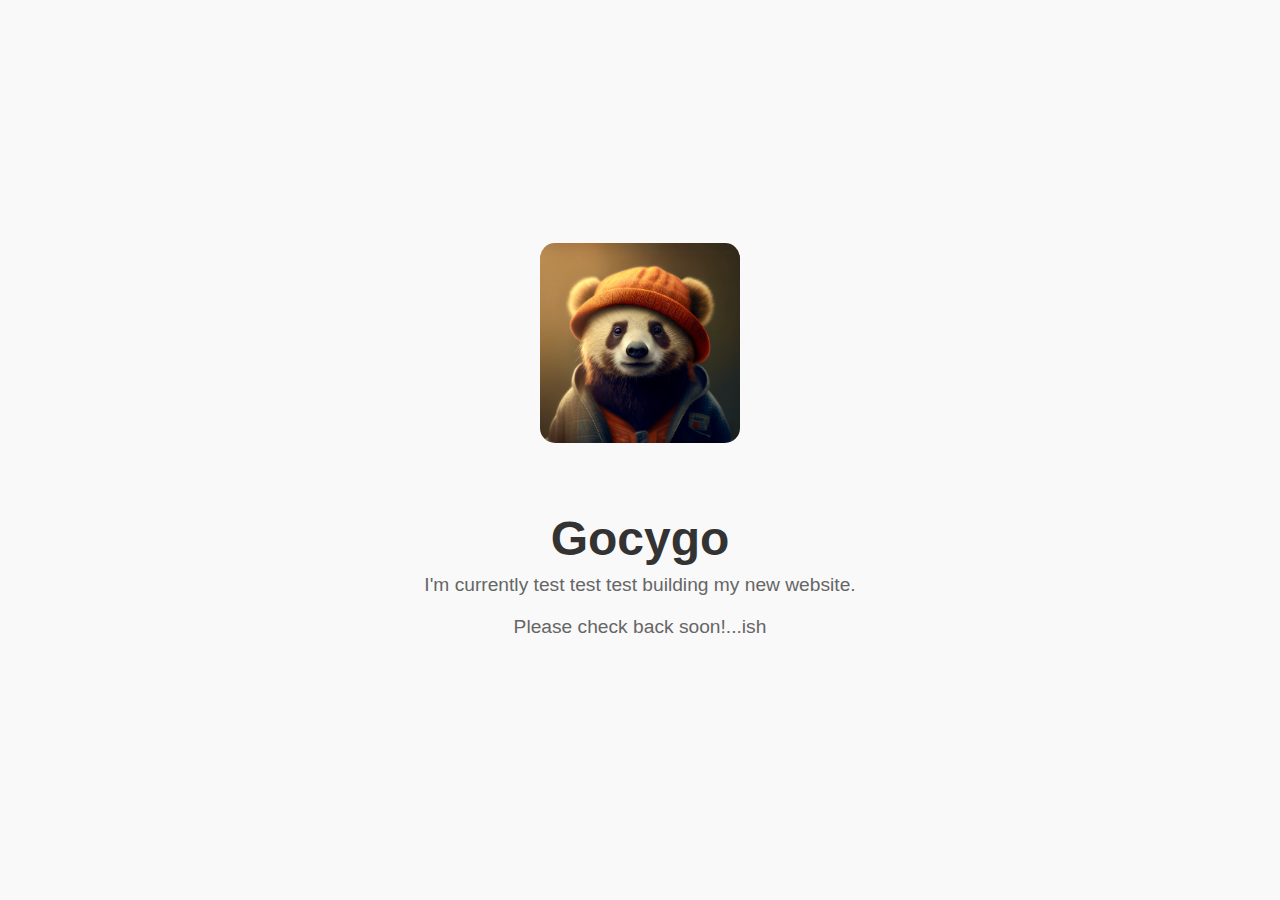
==== index.html @ 5da980c7 "Just testing a new app from my ipad" ====
<!DOCTYPE html>
<html lang="en">
<head>
    <meta charset="UTF-8">
    <meta name="viewport" content="width=device-width, initial-scale=1.0">
    <title>Gocygo - Under Construction</title>
    <style>
        body {
            font-family: Arial, sans-serif;
            margin:   0;
            padding:   0;
            display: flex;
            justify-content: center;
            align-items: center;
            height:   100vh;
            background-color: #f9f9f9;
        }

        .container {
            text-align: center;
            /* Add rounded corners to the container */
            border-radius:   15px; /* This line adds rounded corners */
        }

        img {
            width:   200px;
            height: auto;
            margin-bottom:   2rem;
            /* Add rounded corners to the image */
            border-radius:   15px; /* Adjust the value as needed */
            transition: transform  0.3s ease; /* Smooth transition for scaling */
        }

        img:hover {
            transform: scale(1.1); /* Slightly larger on hover */
        }

        h1 {
            font-size:   3rem;
            color: #333;
            margin-bottom:   0.5rem;
        }

        p {
            font-size:   1.2rem;
            color: #666;
            margin-top:   0;
        }
    </style>
</head>
<body>
    <div class="container">
        <img src="logo.png" alt="Gocygo logo">
        <h1>Gocygo</h1>
        <p>I'm currently test test test building my new website.</p>
        <p>Please check back soon!...ish</p>
    </div>
</body>
</html>
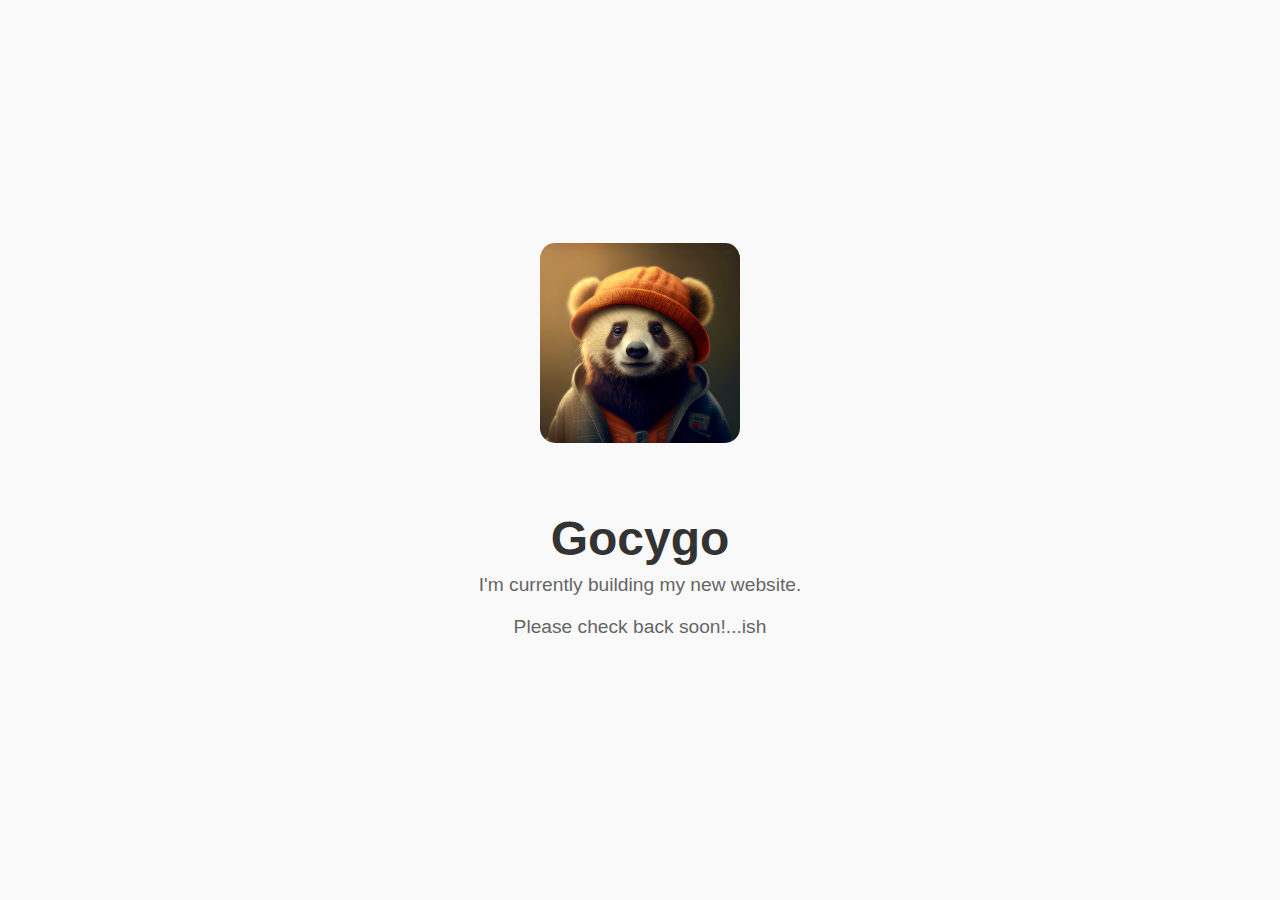
==== commit 90fcb927: "the test from the ipad worked, everything changed back to normal" ====
--- a/index.html
+++ b/index.html
@@ -52,7 +52,7 @@
     <div class="container">
         <img src="logo.png" alt="Gocygo logo">
         <h1>Gocygo</h1>
-        <p>I'm currently test test test building my new website.</p>
+        <p>I'm currently building my new website.</p>
         <p>Please check back soon!...ish</p>
     </div>
 </body>
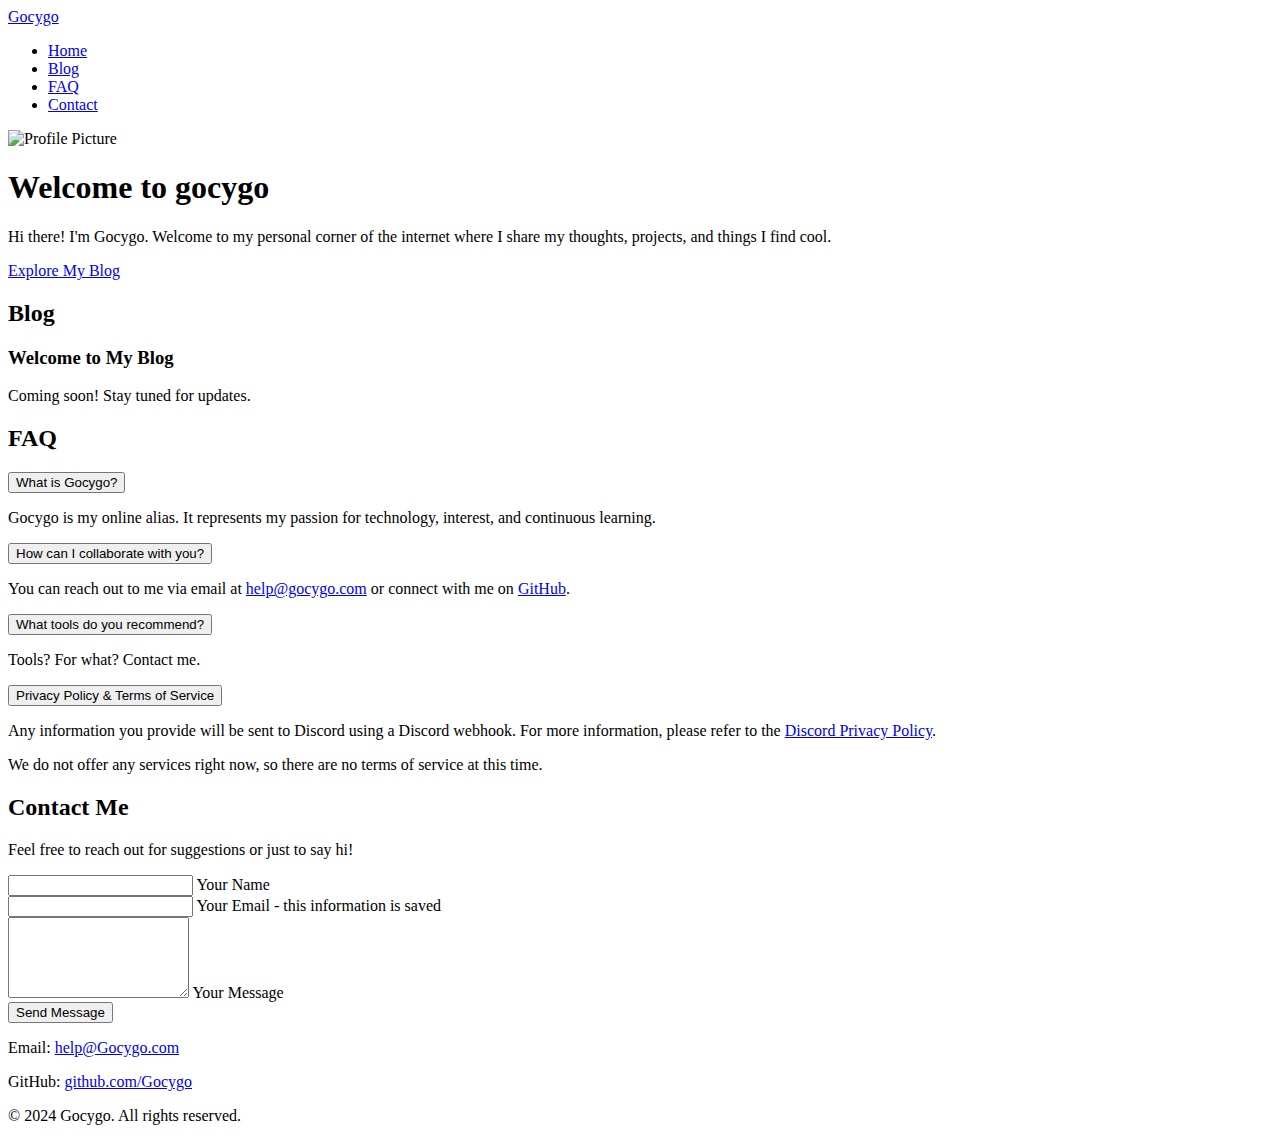
==== commit a8cc9b29: "Complete Redesign of website" ====
--- a/index.html
+++ b/index.html
@@ -1,59 +1,149 @@
 <!DOCTYPE html>
 <html lang="en">
-<head>
+  <head>
     <meta charset="UTF-8">
     <meta name="viewport" content="width=device-width, initial-scale=1.0">
-    <title>Gocygo - Under Construction</title>
-    <style>
-        body {
-            font-family: Arial, sans-serif;
-            margin:   0;
-            padding:   0;
-            display: flex;
-            justify-content: center;
-            align-items: center;
-            height:   100vh;
-            background-color: #f9f9f9;
-        }
-
-        .container {
-            text-align: center;
-            /* Add rounded corners to the container */
-            border-radius:   15px; /* This line adds rounded corners */
-        }
-
-        img {
-            width:   200px;
-            height: auto;
-            margin-bottom:   2rem;
-            /* Add rounded corners to the image */
-            border-radius:   15px; /* Adjust the value as needed */
-            transition: transform  0.3s ease; /* Smooth transition for scaling */
-        }
-
-        img:hover {
-            transform: scale(1.1); /* Slightly larger on hover */
-        }
-
-        h1 {
-            font-size:   3rem;
-            color: #333;
-            margin-bottom:   0.5rem;
-        }
-
-        p {
-            font-size:   1.2rem;
-            color: #666;
-            margin-top:   0;
-        }
-    </style>
-</head>
-<body>
-    <div class="container">
-        <img src="logo.png" alt="Gocygo logo">
-        <h1>Gocygo</h1>
-        <p>I'm currently building my new website.</p>
-        <p>Please check back soon!...ish</p>
-    </div>
-</body>
+    <title>Gocygo's Personal Site</title>
+    <!-- External CSS -->
+    <link rel="stylesheet" href="styles.css">
+    <!-- Google Fonts -->
+    <link href="https://fonts.googleapis.com/css2?family=Roboto:wght@400;700&display=swap" rel="stylesheet">
+  </head>
+  <body>
+    <!-- Navigation Menu -->
+    <nav>
+      <div class="container">
+        <div class="logo">
+          <a href="#">Gocygo</a>
+        </div>
+        <ul class="nav-links">
+          <li>
+            <a href="#home">Home</a>
+          </li>
+          <li>
+            <a href="#blog">Blog</a>
+          </li>
+          <li>
+            <a href="#faq">FAQ</a>
+          </li>
+          <li>
+            <a href="#contact">Contact</a>
+          </li>
+        </ul>
+        <div class="menu-toggle">
+          <span></span>
+          <span></span>
+          <span></span>
+        </div>
+      </div>
+    </nav>
+    <!-- Hero Section -->
+    <section id="home" class="hero-section">
+      <div class="container">
+        <!-- Profile Picture -->
+        <div class="image-section">
+          <img src="pfp.png" alt="Profile Picture" class="profile-picture">
+        </div>
+        <h1>Welcome to gocygo</h1>
+        <p>Hi there! I'm Gocygo. Welcome to my personal corner of the internet where I share my thoughts, projects, and things I find cool.</p>
+        <a href="#blog" class="btn">Explore My Blog</a>
+      </div>
+    </section>
+    <!-- Blog Section -->
+    <section id="blog" class="blog-section">
+      <div class="container">
+        <h2>Blog</h2>
+        <div class="blog-posts">
+          <!-- Blog Post 1 -->
+          <article class="post">
+            <h3>Welcome to My Blog</h3>
+            <p>Coming soon! Stay tuned for updates.</p>
+            <!-- <a href="#" class="read-more">Read More</a> -->
+          </article>
+          <!-- Add more blog posts here -->
+        </div>
+      </div>
+    </section>
+    <!-- FAQ Section -->
+    <section id="faq" class="faq-section">
+      <div class="container">
+        <h2>FAQ</h2>
+        <div class="faq-container">
+          <!-- FAQ Item 1 -->
+          <div class="faq-item">
+            <button class="faq-question">What is Gocygo? <span class="faq-toggle"></span>
+            </button>
+            <div class="faq-answer">
+              <p>Gocygo is my online alias. It represents my passion for technology, interest, and continuous learning.</p>
+            </div>
+          </div>
+          <!-- FAQ Item 2 -->
+          <div class="faq-item">
+            <button class="faq-question">How can I collaborate with you? <span class="faq-toggle"></span>
+            </button>
+            <div class="faq-answer">
+              <p>You can reach out to me via email at <a href="mailto:help@gocygo.com">help@gocygo.com</a> or connect with me on <a href="https://github.com/Gocygo" target="_blank">GitHub</a>. </p>
+            </div>
+          </div>
+          <!-- FAQ Item 3 -->
+          <div class="faq-item">
+            <button class="faq-question">What tools do you recommend? <span class="faq-toggle"></span>
+            </button>
+            <div class="faq-answer">
+              <p>Tools? For what? Contact me.</p>
+            </div>
+          </div>
+          <!-- FAQ Item 4 - Privacy Policy & Terms of Service -->
+          <div class="faq-item">
+            <button class="faq-question">Privacy Policy & Terms of Service <span class="faq-toggle"></span>
+            </button>
+            <div class="faq-answer">
+              <p>Any information you provide will be sent to Discord using a Discord webhook. For more information, please refer to the <a href="https://discord.com/privacy" target="_blank">Discord Privacy Policy</a>. </p>
+              <p>We do not offer any services right now, so there are no terms of service at this time.</p>
+            </div>
+          </div>
+          <!-- Add more FAQs as needed -->
+        </div>
+      </div>
+    </section>
+    <!-- Contact Section -->
+    <section id="contact" class="contact-section">
+      <div class="container">
+        <h2>Contact Me</h2>
+        <p>Feel free to reach out for suggestions or just to say hi!</p>
+        <div class="contact-form">
+          <form id="contactForm">
+            <div class="form-group">
+              <input type="text" id="name" name="name" required>
+              <label for="name">Your Name</label>
+            </div>
+            <div class="form-group">
+              <input type="email" id="email" name="email" required>
+              <label for="email">Your Email - this information is saved</label>
+            </div>
+            <div class="form-group">
+              <textarea id="message" name="message" rows="5" required></textarea>
+              <label for="message">Your Message</label>
+            </div>
+            <button type="submit" class="btn">Send Message</button>
+          </form>
+        </div>
+        <div class="contact-info">
+          <p>Email: <a href="mailto:help@Gocygo.com">help@Gocygo.com</a>
+          </p>
+          <p>GitHub: <a href="https://github.com/Gocygo" target="_blank">github.com/Gocygo</a>
+          </p>
+          <!-- Add social media links if applicable -->
+        </div>
+      </div>
+    </section>
+    <!-- Footer -->
+    <footer>
+      <div class="container">
+        <p>&copy; 2024 Gocygo. All rights reserved.</p>
+      </div>
+    </footer>
+    <!-- External JavaScript -->
+    <script src="script.js"></script>
+  </body>
 </html>
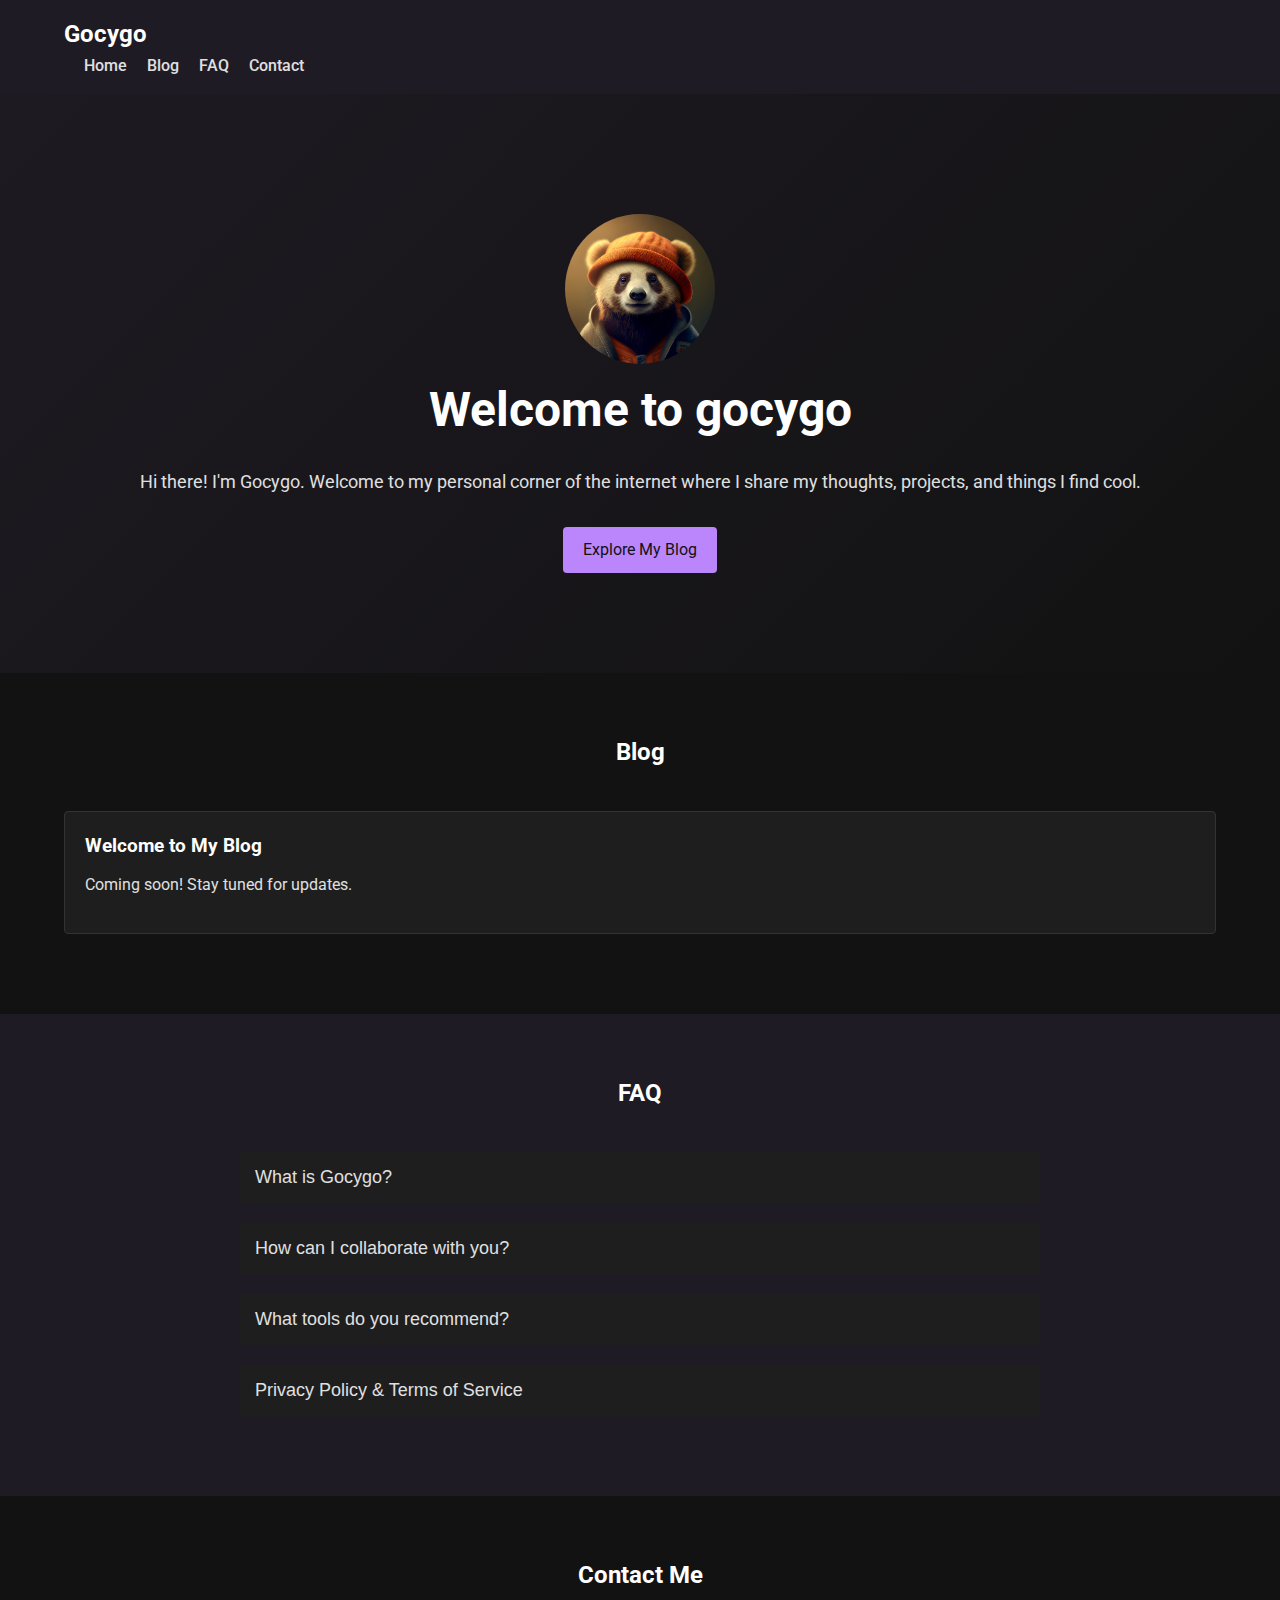
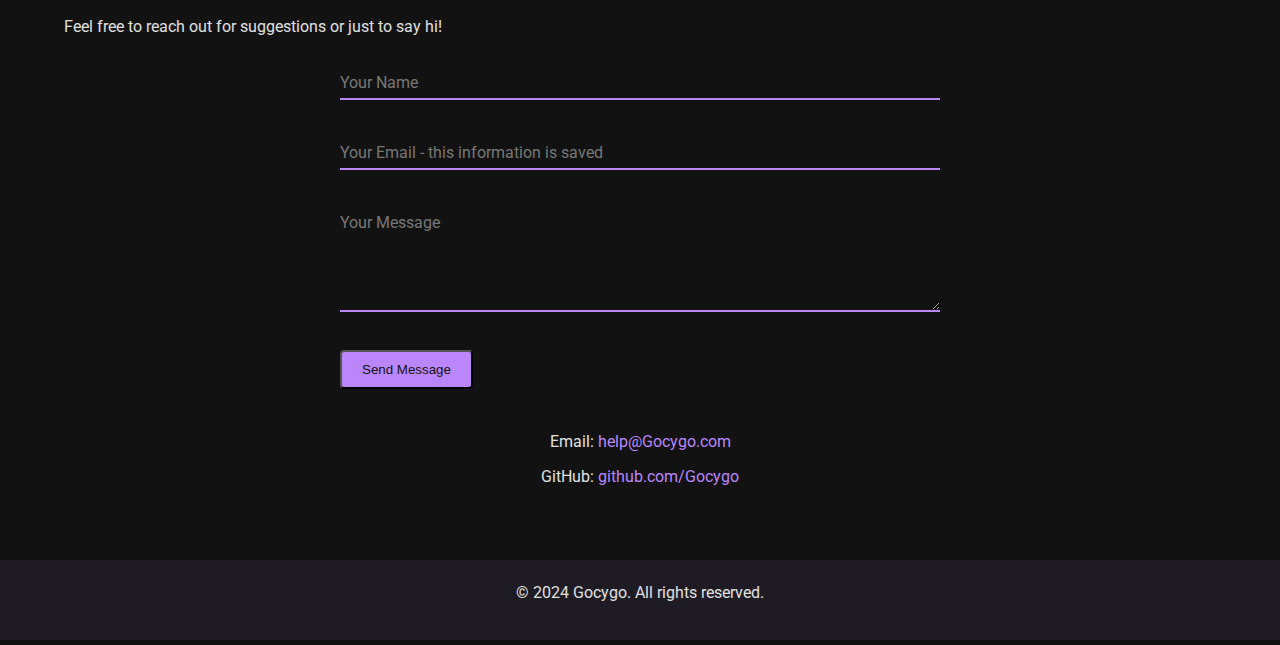
==== commit 26e22ce7: "Update index.html" ====
--- a/index.html
+++ b/index.html
@@ -42,7 +42,7 @@
       <div class="container">
         <!-- Profile Picture -->
         <div class="image-section">
-          <img src="pfp.png" alt="Profile Picture" class="profile-picture">
+          <img src="logo.png" alt="Profile Picture" class="profile-picture">
         </div>
         <h1>Welcome to gocygo</h1>
         <p>Hi there! I'm Gocygo. Welcome to my personal corner of the internet where I share my thoughts, projects, and things I find cool.</p>
--- a/styles.css
+++ b/styles.css
@@ -0,0 +1,392 @@
+/* ====================================
+   Dark Mode General Styles
+   ==================================== */
+
+/* Reset default styles */
+* {
+    margin: 0;
+    padding: 0;
+    box-sizing: border-box;
+  }
+  
+  /* Body styles */
+  body {
+    font-family: "Roboto", sans-serif;
+    background-color: #121212;
+    color: #e0e0e0;
+    line-height: 1.6;
+  }
+  
+  /* Container for content */
+  .container {
+    width: 90%;
+    max-width: 1200px;
+    margin: auto;
+  }
+  
+  /* Heading styles */
+  h1,
+  h2,
+  h3 {
+    margin-bottom: 20px;
+    font-weight: 700;
+    color: #ffffff;
+  }
+  
+  /* Paragraph styles */
+  p {
+    margin-bottom: 15px;
+  }
+  
+  /* Link styles */
+  a {
+    color: #bb86fc;
+    text-decoration: none;
+  }
+  
+  a:hover {
+    color: #3700b3;
+  }
+  
+  /* Button styles */
+  .btn {
+    display: inline-block;
+    padding: 10px 20px;
+    background: #bb86fc;
+    color: #121212;
+    border-radius: 4px;
+    transition: background 0.3s;
+  }
+  
+  .btn:hover {
+    background: #3700b3;
+    color: #ffffff;
+  }
+  
+  /* ====================================
+     Navigation Styles
+     ==================================== */
+  
+  nav {
+    background: #1f1b24;
+    padding: 15px 0;
+    position: sticky;
+    top: 0;
+    z-index: 1000;
+  }
+  
+  .logo a {
+    font-size: 24px;
+    font-weight: 700;
+    color: #ffffff;
+  }
+  
+  .nav-links {
+    list-style: none;
+    display: flex;
+  }
+  
+  .nav-links li {
+    margin-left: 20px;
+  }
+  
+  .nav-links a {
+    font-size: 16px;
+    font-weight: 500;
+    color: #e0e0e0;
+  }
+  
+  .nav-links a:hover {
+    color: #bb86fc;
+  }
+  
+  /* Hamburger menu for mobile */
+  .menu-toggle {
+    display: none;
+    flex-direction: column;
+    cursor: pointer;
+  }
+  
+  .menu-toggle span {
+    width: 25px;
+    height: 3px;
+    background: #e0e0e0;
+    margin-bottom: 4px;
+  }
+  
+  /* ====================================
+     Hero Section
+     ==================================== */
+  
+  .hero-section {
+    background: linear-gradient(
+        135deg,
+        rgba(31, 27, 36, 0.9) 0%,
+        rgba(18, 18, 18, 0.9) 100%
+      ),
+      url("path-to-your-image.jpg") center/cover no-repeat;
+    padding: 100px 0;
+    text-align: center;
+  }
+  
+  .hero-section h1 {
+    font-size: 48px;
+    margin-bottom: 20px;
+  }
+  
+  .hero-section p {
+    font-size: 18px;
+    margin-bottom: 30px;
+  }
+  
+  /* ====================================
+     Blog Section
+     ==================================== */
+  
+  .blog-section {
+    padding: 60px 0;
+  }
+  
+  .blog-section h2 {
+    text-align: center;
+    margin-bottom: 40px;
+  }
+  
+  .blog-posts {
+    display: flex;
+    flex-wrap: wrap;
+    justify-content: space-between;
+  }
+  
+  .post {
+    background: #1e1e1e;
+    padding: 20px;
+    width: 100%;
+    margin-bottom: 20px;
+    border: 1px solid #333;
+    border-radius: 4px;
+  }
+  
+  .post h3 {
+    margin-bottom: 10px;
+    color: #ffffff;
+  }
+  
+  .read-more {
+    color: #bb86fc;
+    font-weight: 500;
+  }
+  
+  /* ====================================
+     FAQ Section
+     ==================================== */
+  
+  .faq-section {
+    background: #1f1b24;
+    padding: 60px 0;
+  }
+  
+  .faq-section h2 {
+    text-align: center;
+    margin-bottom: 40px;
+    color: #ffffff;
+  }
+  
+  .faq-container {
+    max-width: 800px;
+    margin: auto;
+  }
+  
+  .faq-item {
+    margin-bottom: 20px;
+    background: #1e1e1e;
+    border-radius: 4px;
+  }
+  
+  .faq-question {
+    padding: 15px;
+    width: 100%;
+    text-align: left;
+    border: none;
+    outline: none;
+    font-size: 18px;
+    font-weight: 500;
+    cursor: pointer;
+    position: relative;
+    background: none;
+    color: #e0e0e0;
+  }
+  
+  .faq-question:hover {
+    color: #bb86fc;
+  }
+  
+  .faq-toggle {
+    position: absolute;
+    right: 20px;
+    top: 50%;
+    transform: translateY(-50%);
+  }
+  
+  .faq-answer {
+    max-height: 0;
+    overflow: hidden;
+    transition: max-height 0.3s ease;
+    padding: 0 15px;
+  }
+  
+  .faq-answer p {
+    padding: 15px 0;
+    color: #e0e0e0;
+  }
+  
+  /* ====================================
+     Contact Section
+     ==================================== */
+  
+  .contact-section {
+    padding: 60px 0;
+  }
+  
+  .contact-section h2 {
+    text-align: center;
+    margin-bottom: 20px;
+    color: #ffffff;
+  }
+  
+  .contact-form {
+    max-width: 600px;
+    margin: 20px auto;
+  }
+  
+  .form-group {
+    position: relative;
+    margin-bottom: 30px;
+  }
+  
+  .form-group input,
+  .form-group textarea {
+    width: 100%;
+    padding: 10px 10px 10px 0;
+    border: none;
+    border-bottom: 2px solid #bb86fc;
+    background: transparent;
+    font-size: 16px;
+    color: #e0e0e0;
+  }
+  
+  .form-group input:focus,
+  .form-group textarea:focus {
+    outline: none;
+    border-bottom-color: #3700b3;
+  }
+  
+  .form-group label {
+    position: absolute;
+    top: 10px;
+    left: 0;
+    font-size: 16px;
+    color: #777;
+    transition: all 0.3s ease;
+  }
+  
+  .form-group input:focus + label,
+  .form-group input:valid + label,
+  .form-group textarea:focus + label,
+  .form-group textarea:valid + label {
+    top: -20px;
+    font-size: 14px;
+    color: #bb86fc;
+  }
+  
+  .contact-info {
+    text-align: center;
+    margin-top: 40px;
+  }
+  
+  .contact-info p {
+    font-size: 16px;
+    margin-bottom: 10px;
+    color: #e0e0e0;
+  }
+  
+  /* ====================================
+     Footer
+     ==================================== */
+  
+  footer {
+    background: #1f1b24;
+    color: #e0e0e0;
+    padding: 20px 0;
+    text-align: center;
+  }
+  
+  /* ====================================
+     Responsive Styles
+     ==================================== */
+  
+  @media (max-width: 768px) {
+    /* Navigation changes for mobile */
+    .nav-links {
+      display: none;
+      flex-direction: column;
+      width: 100%;
+      background: #1f1b24;
+      position: absolute;
+      top: 60px;
+      left: 0;
+      border-top: 1px solid #333;
+    }
+  
+    .nav-links li {
+      margin: 0;
+    }
+  
+    .nav-links li a {
+      padding: 15px;
+      display: block;
+    }
+  
+    .menu-toggle {
+      display: flex;
+    }
+  
+    /* Hero section adjustments */
+    .hero-section h1 {
+      font-size: 36px;
+    }
+  
+    .btn {
+      margin-bottom: 20px;
+    }
+  
+    /* Blog section adjustments */
+    .blog-posts {
+      flex-direction: column;
+    }
+  }
+  
+  /* ====================================
+     Additional Styling
+     ==================================== */
+  
+  .nav-active {
+    display: flex;
+  }
+  
+  .toggle span {
+    background: #bb86fc;
+  }
+  
+  /* Logo/Profile Picture */
+  .image-section {
+    text-align: center;
+    margin-top: 20px;
+  }
+  
+  .profile-picture {
+    width: 150px; /* Adjust size as needed */
+    height: auto;
+    border-radius: 50%; /* Makes the image circular */
+  }
+  
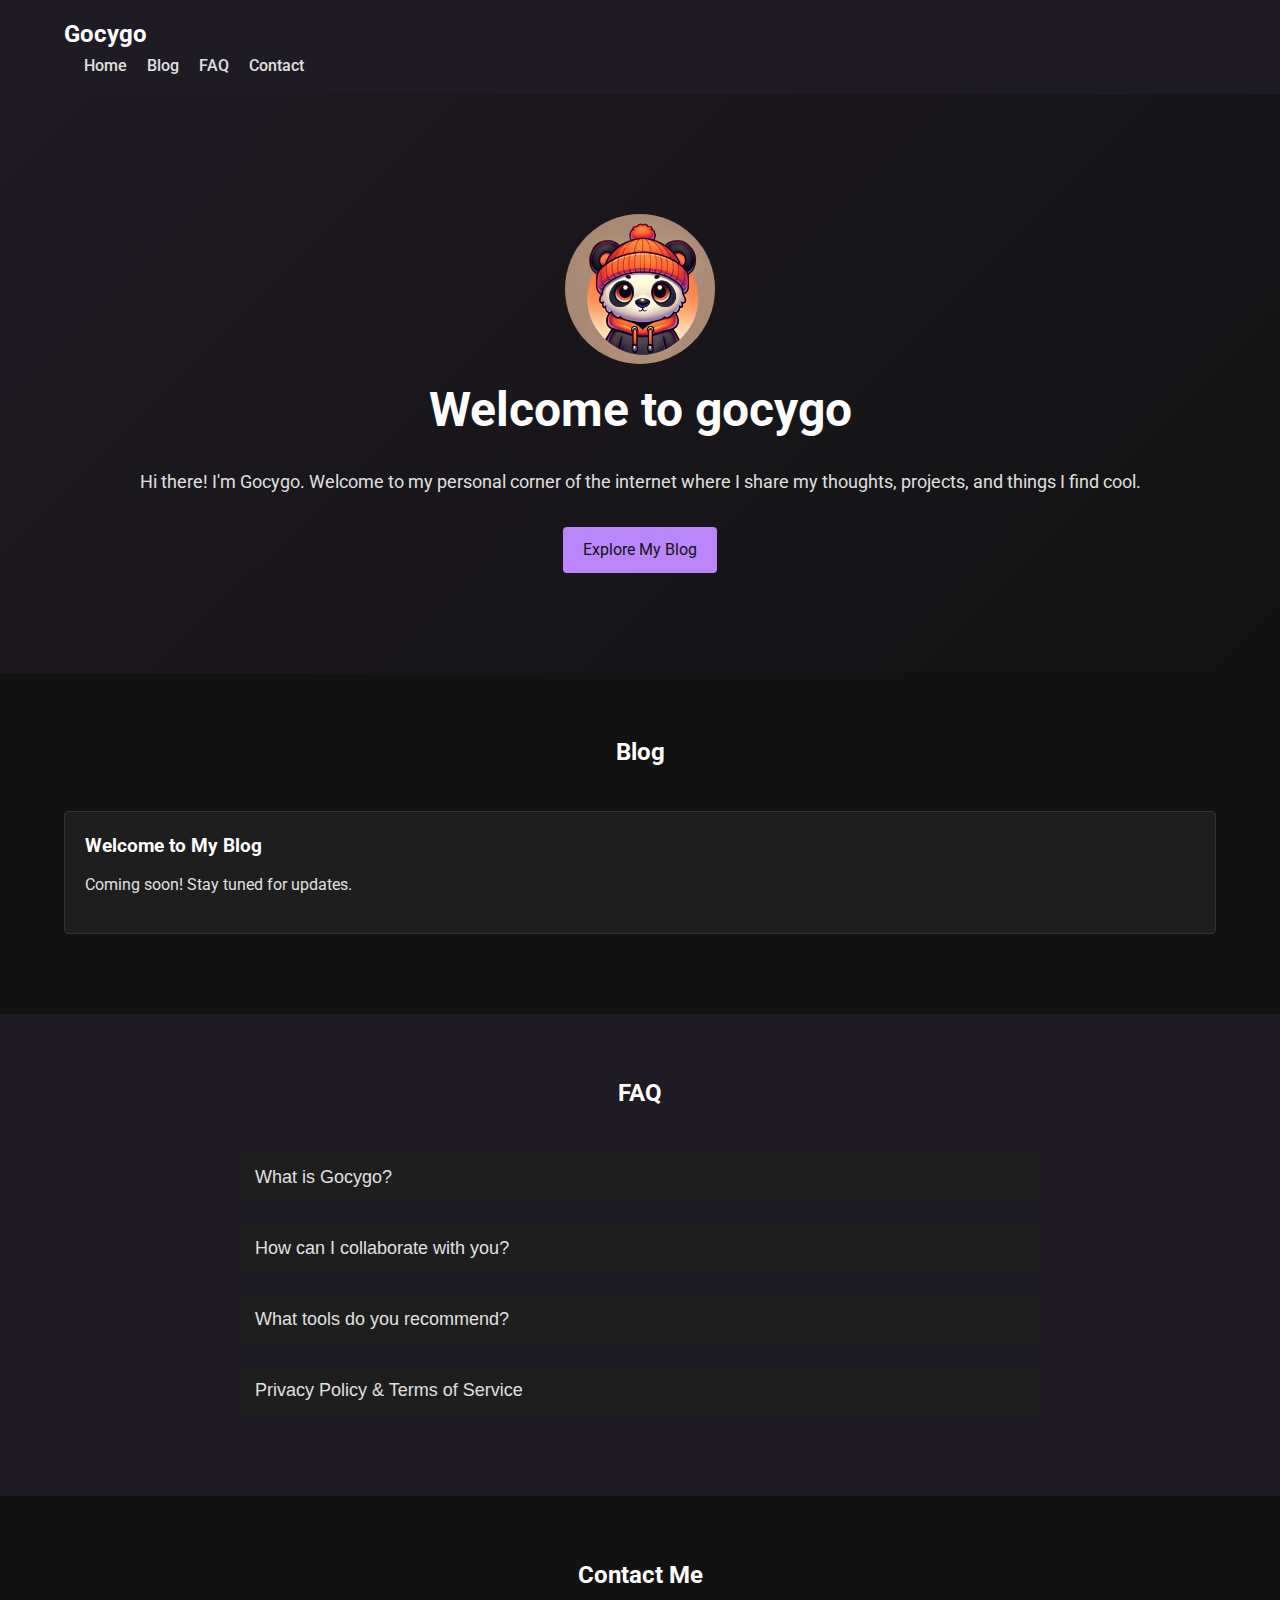
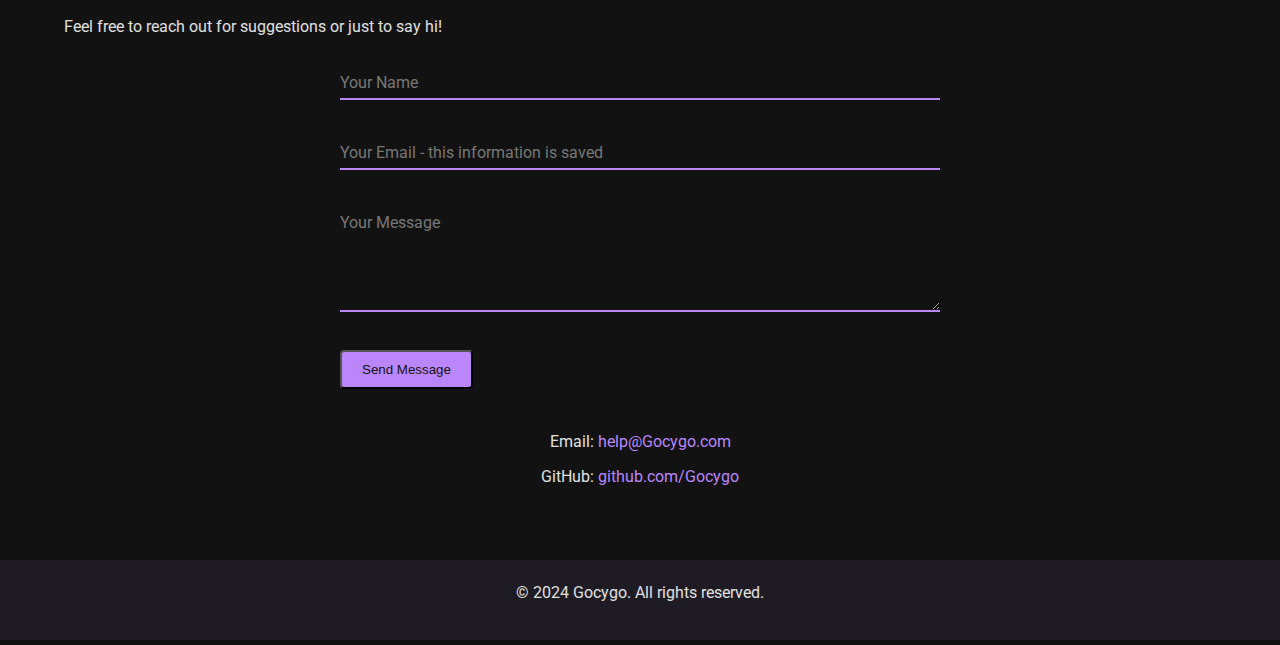
==== commit 065f947b: "Update index.html" ====
--- a/index.html
+++ b/index.html
@@ -42,7 +42,7 @@
       <div class="container">
         <!-- Profile Picture -->
         <div class="image-section">
-          <img src="logo.png" alt="Profile Picture" class="profile-picture">
+          <img src="panda.png" alt="Profile Picture" class="profile-picture">
         </div>
         <h1>Welcome to gocygo</h1>
         <p>Hi there! I'm Gocygo. Welcome to my personal corner of the internet where I share my thoughts, projects, and things I find cool.</p>
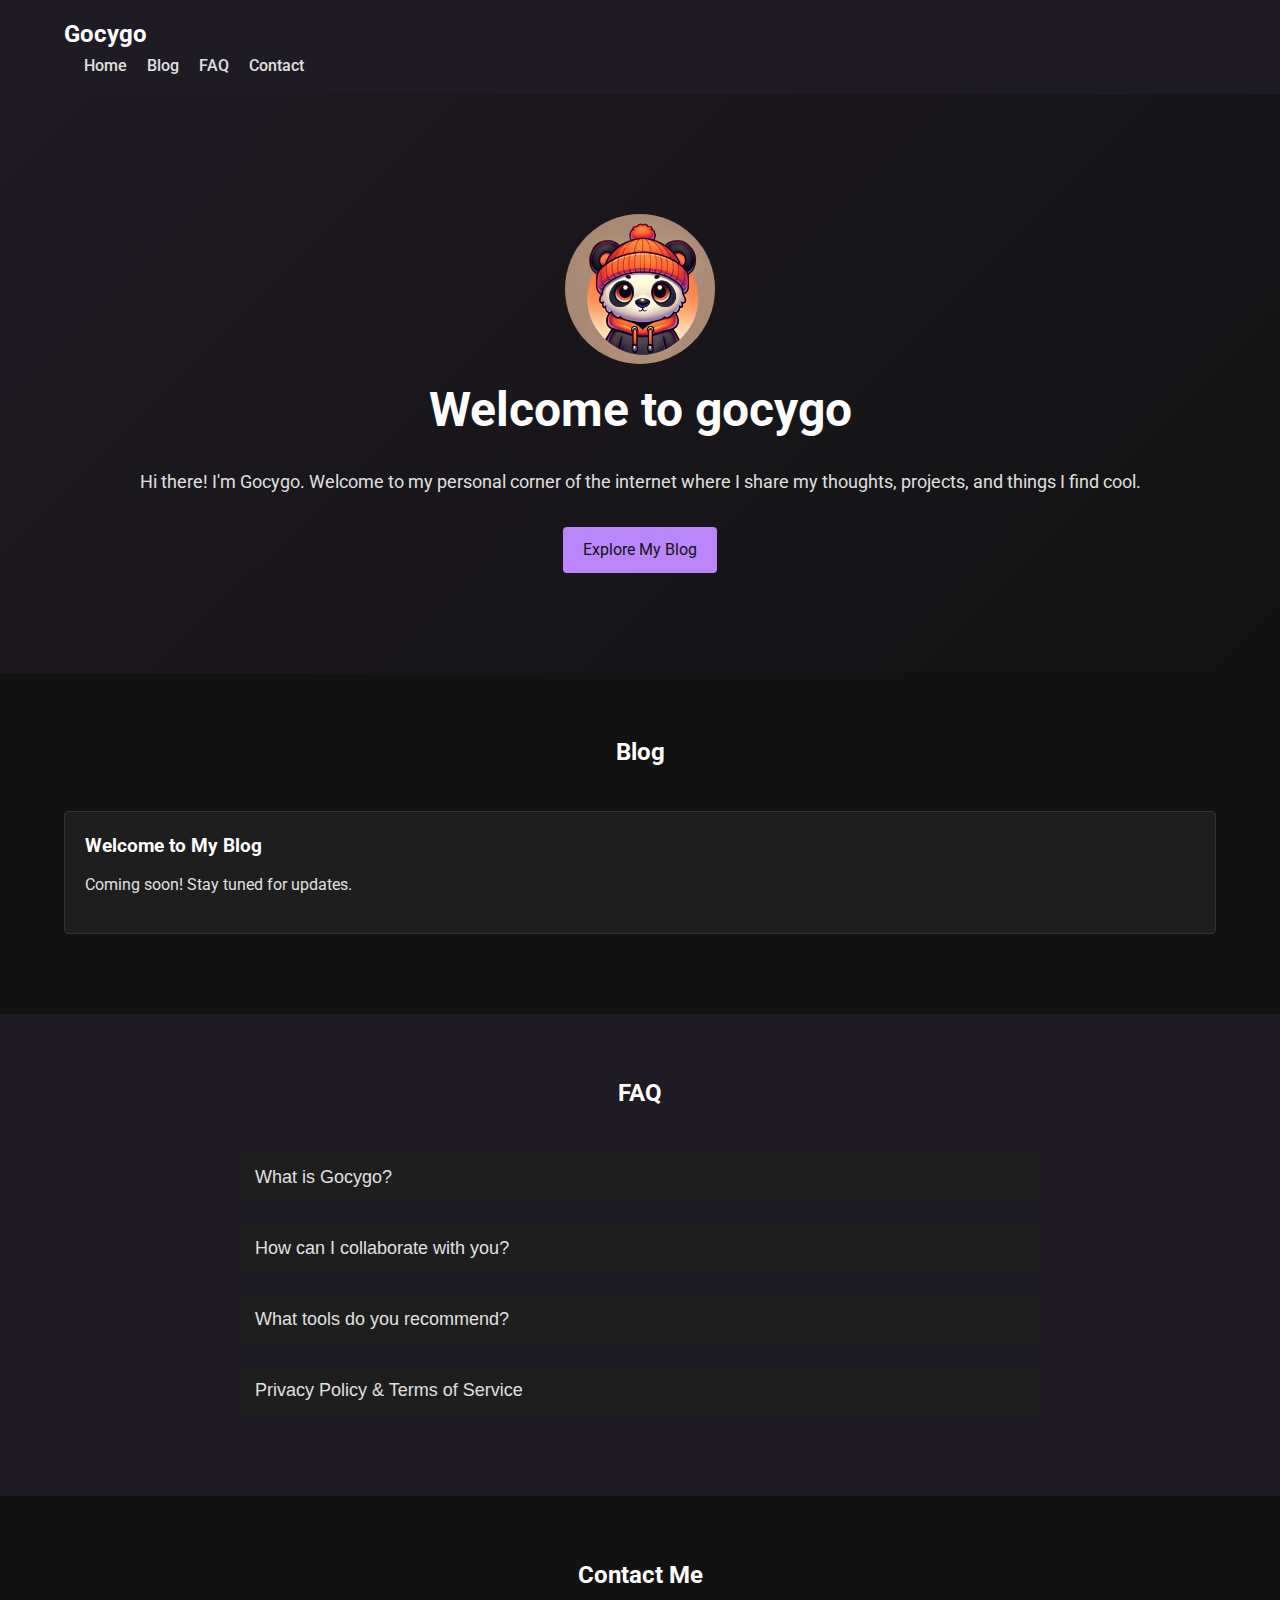
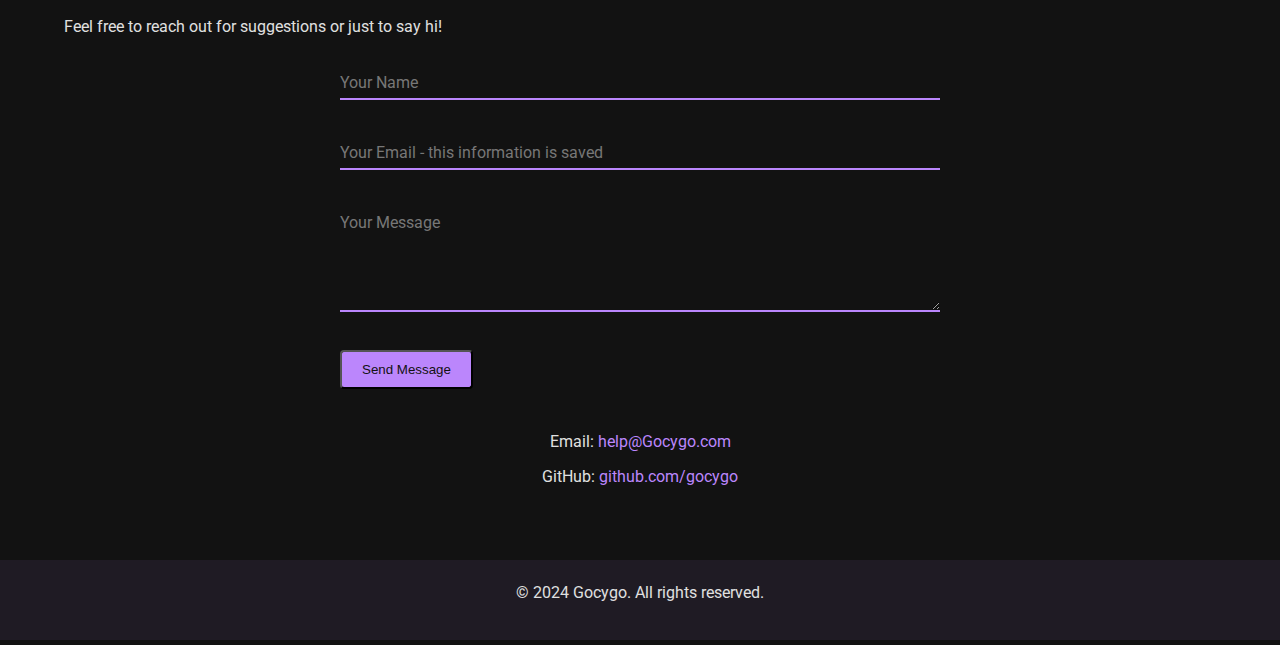
==== commit 96815fc4: "Update index.html" ====
--- a/index.html
+++ b/index.html
@@ -129,9 +129,9 @@
           </form>
         </div>
         <div class="contact-info">
-          <p>Email: <a href="mailto:help@Gocygo.com">help@Gocygo.com</a>
+          <p>Email: <a href="mailto:hello@gocygo.com">help@Gocygo.com</a>
           </p>
-          <p>GitHub: <a href="https://github.com/Gocygo" target="_blank">github.com/Gocygo</a>
+          <p>GitHub: <a href="https://github.com/gocygo" target="_blank">github.com/gocygo</a>
           </p>
           <!-- Add social media links if applicable -->
         </div>
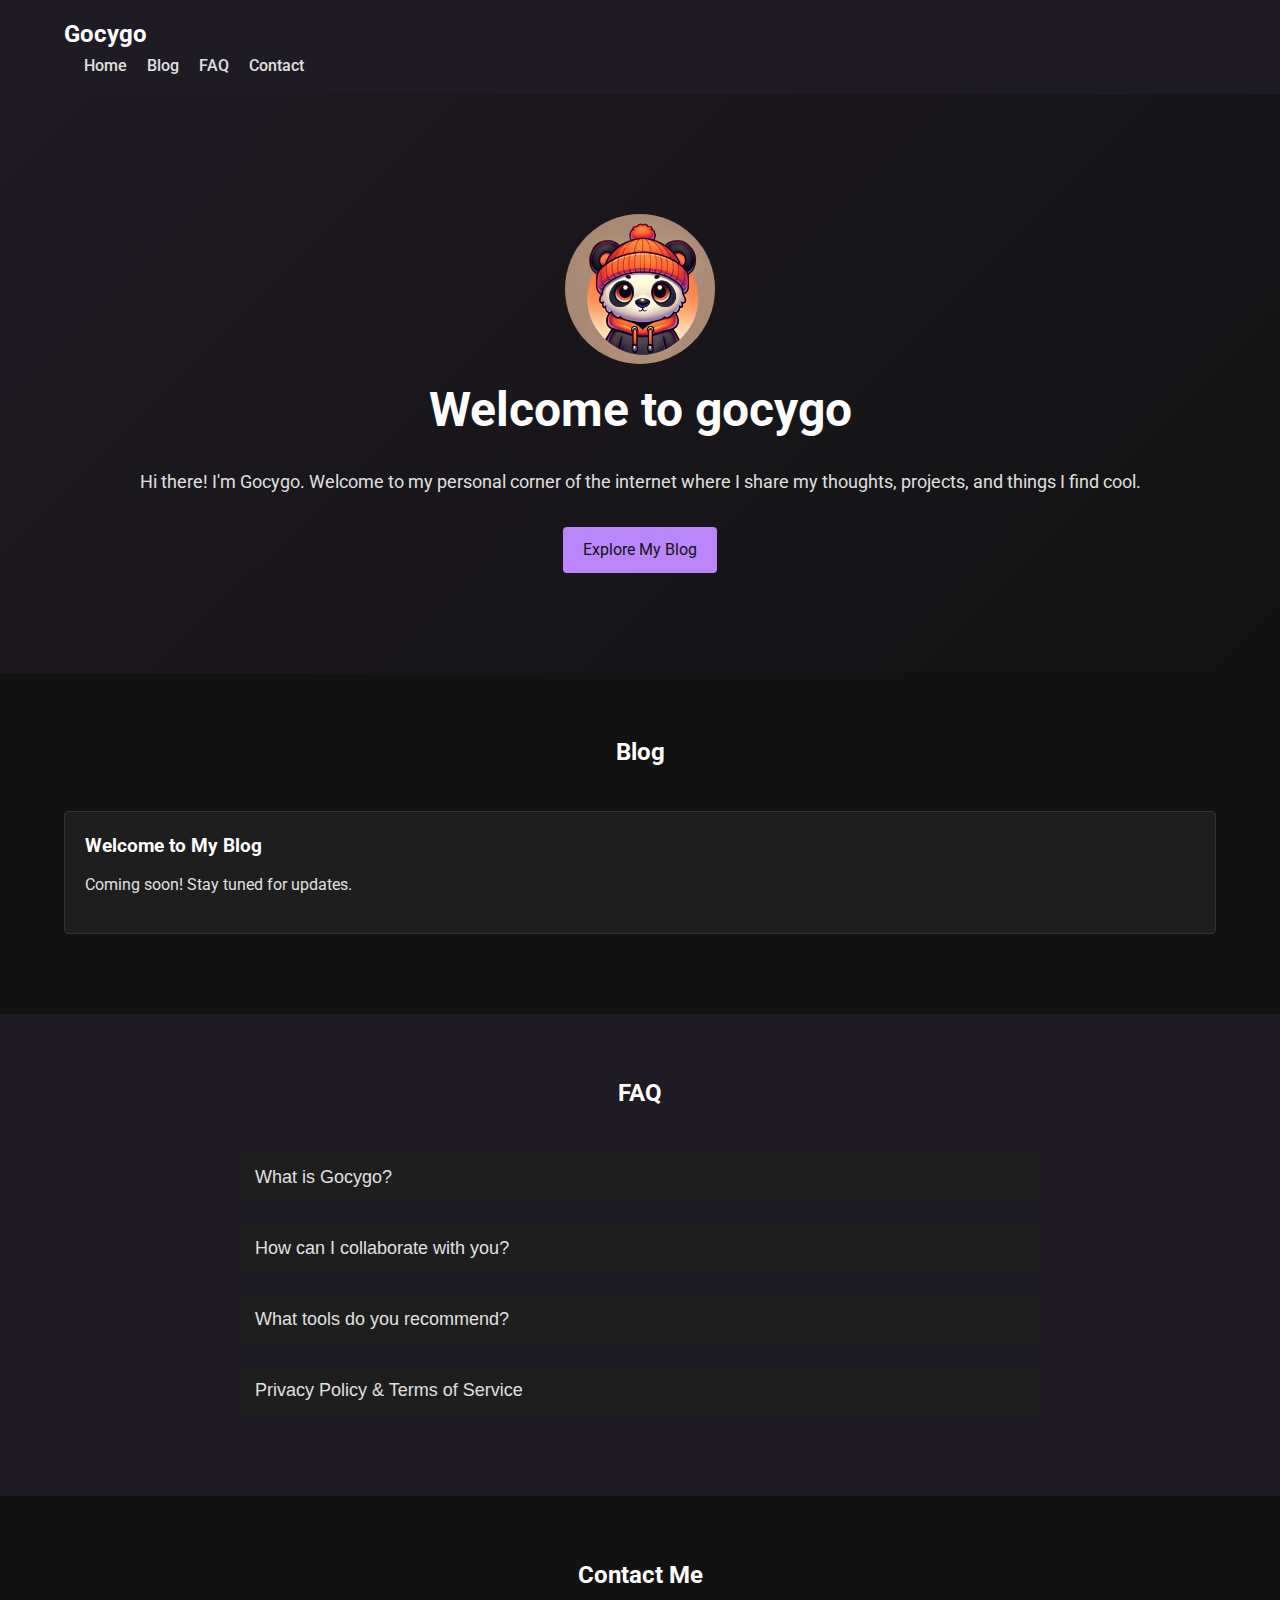
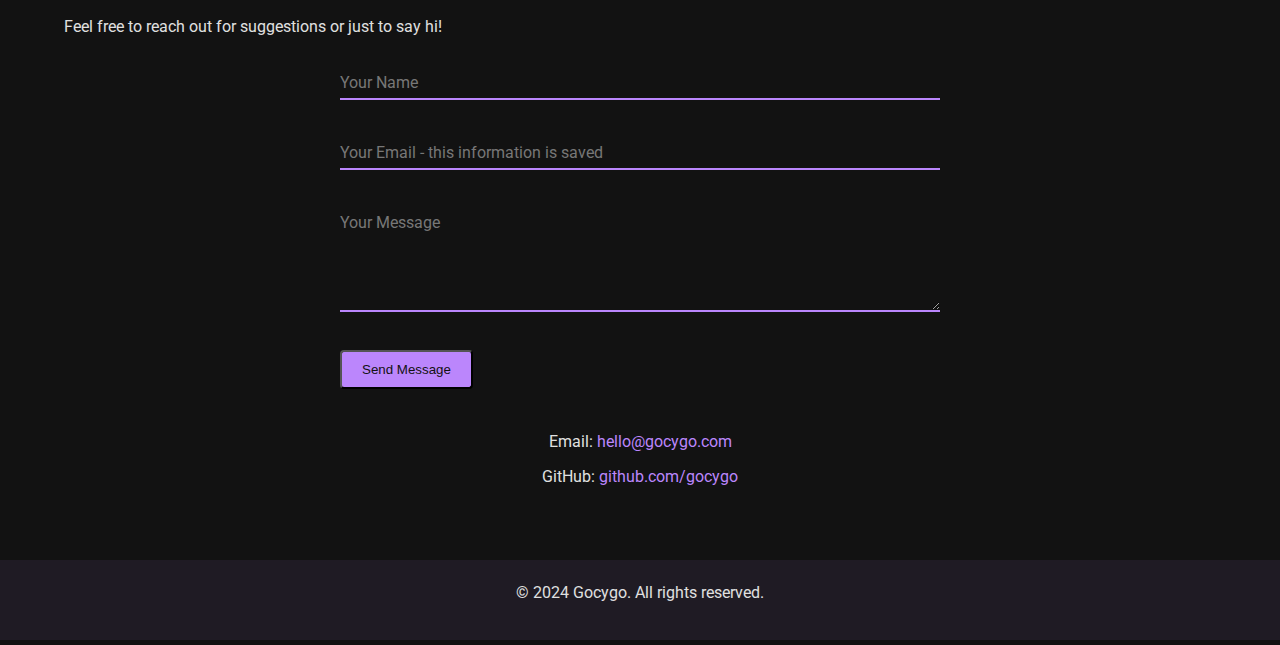
==== commit aff3e932: "Update index.html" ====
--- a/index.html
+++ b/index.html
@@ -82,7 +82,7 @@
             <button class="faq-question">How can I collaborate with you? <span class="faq-toggle"></span>
             </button>
             <div class="faq-answer">
-              <p>You can reach out to me via email at <a href="mailto:help@gocygo.com">help@gocygo.com</a> or connect with me on <a href="https://github.com/Gocygo" target="_blank">GitHub</a>. </p>
+              <p>You can reach out to me via email at <a href="mailto:hello@gocygo.com">hello@gocygo.com</a> or connect with me on <a href="https://github.com/gocygo" target="_blank">GitHub</a>. </p>
             </div>
           </div>
           <!-- FAQ Item 3 -->
@@ -129,7 +129,7 @@
           </form>
         </div>
         <div class="contact-info">
-          <p>Email: <a href="mailto:hello@gocygo.com">help@Gocygo.com</a>
+          <p>Email: <a href="mailto:hello@gocygo.com">hello@gocygo.com</a>
           </p>
           <p>GitHub: <a href="https://github.com/gocygo" target="_blank">github.com/gocygo</a>
           </p>
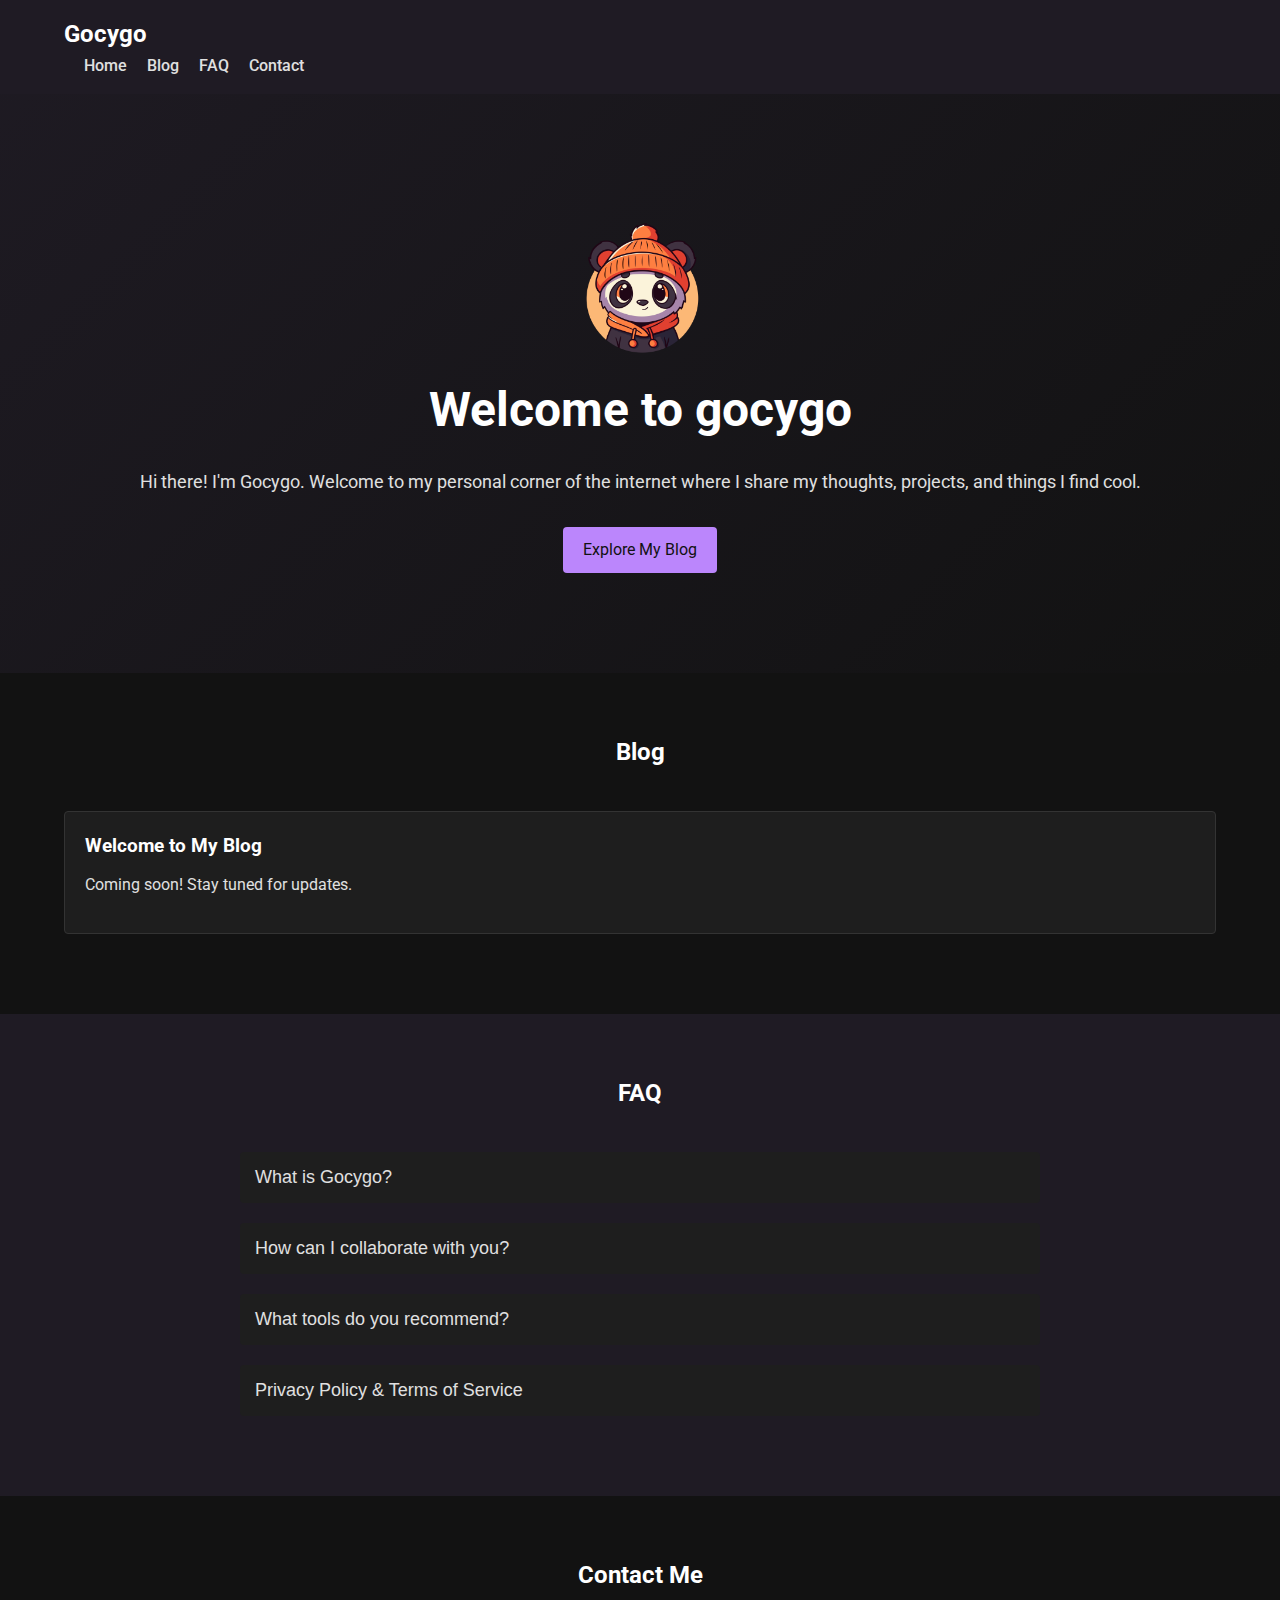
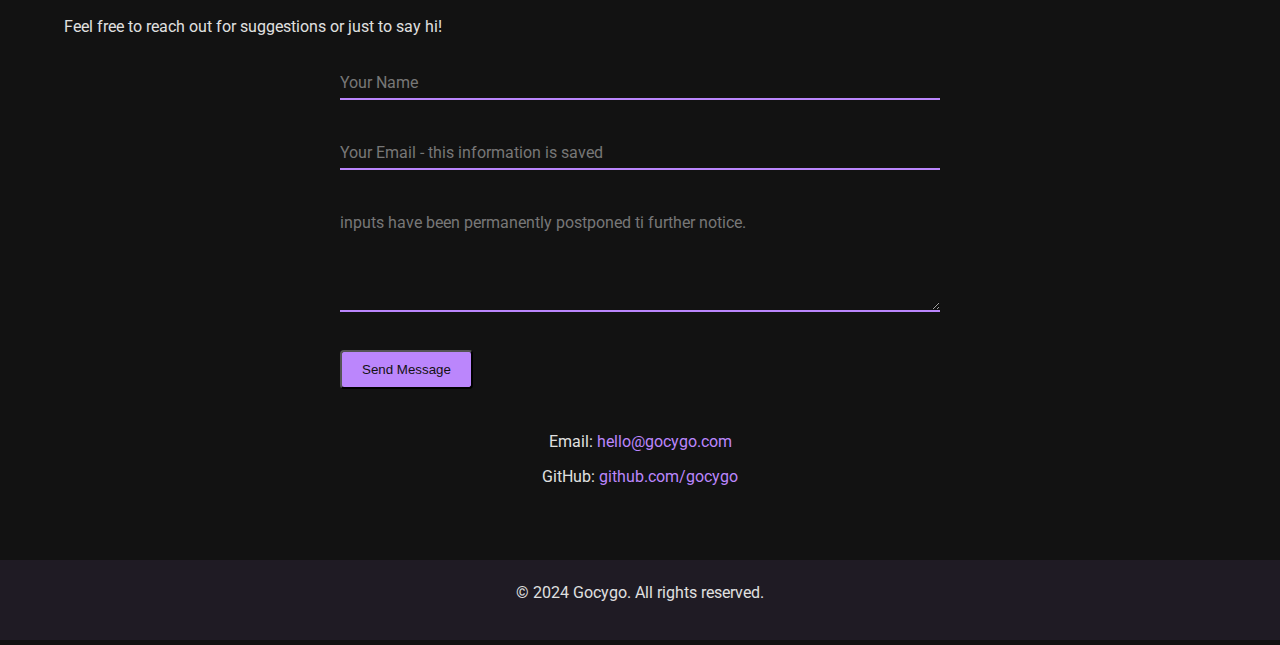
==== commit bf22841b: "Update index.html" ====
--- a/index.html
+++ b/index.html
@@ -123,7 +123,7 @@
             </div>
             <div class="form-group">
               <textarea id="message" name="message" rows="5" required></textarea>
-              <label for="message">Your Message</label>
+              <label for="message">inputs have been permanently postponed ti further notice. </label>
             </div>
             <button type="submit" class="btn">Send Message</button>
           </form>
